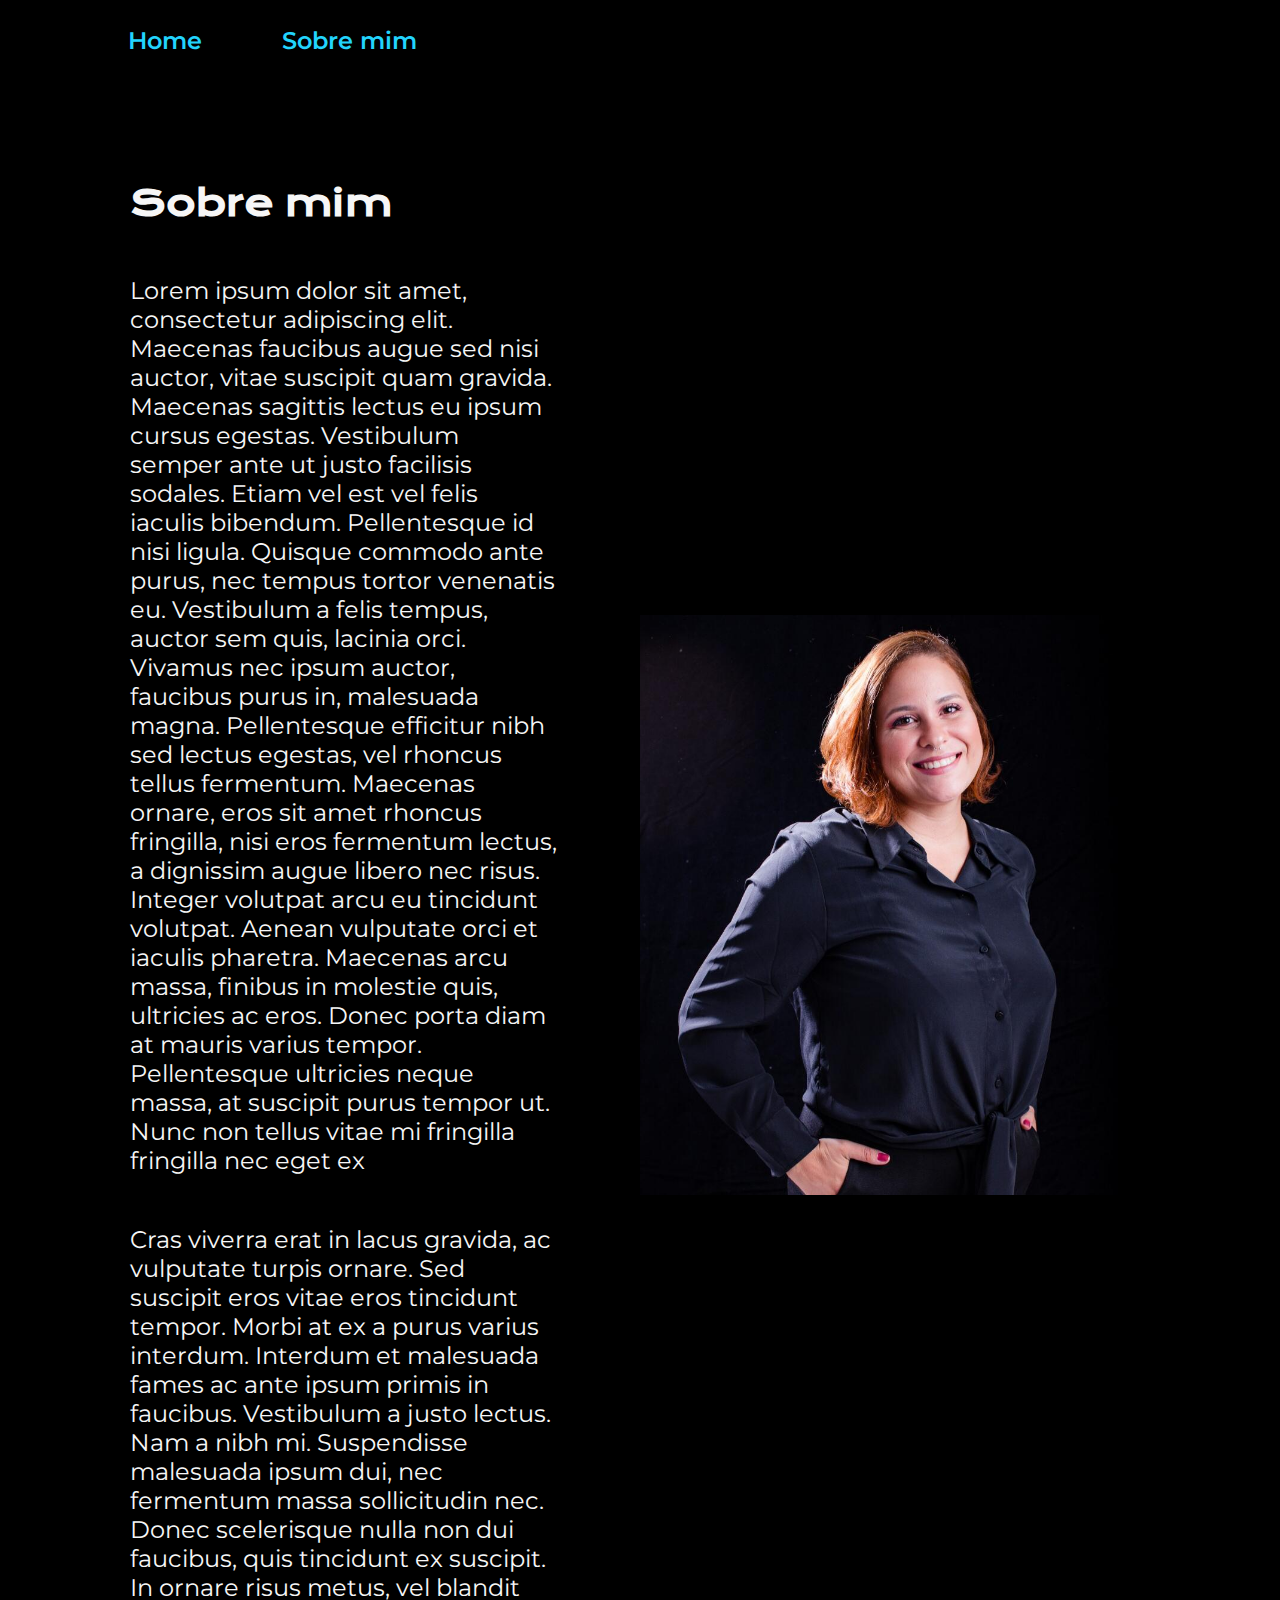
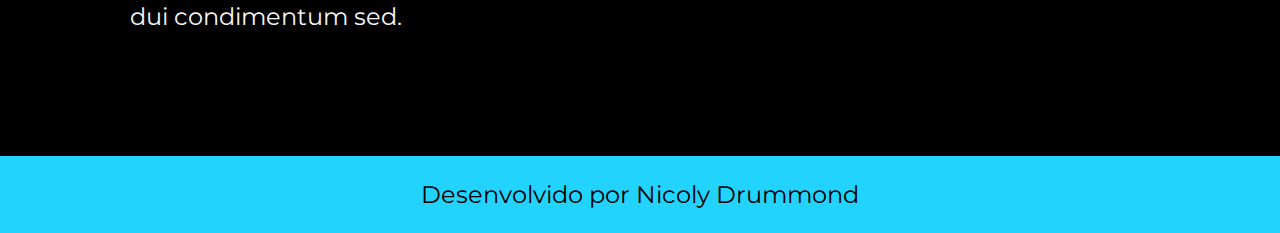
==== about.html @ ed19b87d "Add files via upload" ====
<!DOCTYPE html>
<html lang="pt-br">
<head>
    <meta charset="UTF-8">
    <meta http-equiv="X-UA-Compatible" content="IE=edge">
    <meta name="viewport" content="width=device-width, initial-scale=1.0">
    <title>Sobre mim</title>
    <link rel="stylesheet" href="./styles/style.css">
</head>
<body>
    <header class="cabecalho">
        <nav class="cabecalho__menu">
            <a class="cabecalho__menu__link" href="index.html">Home</a>
            <a class="cabecalho__menu__link" href="about.html" target="_blank">Sobre mim</a>
        </nav>
    </header>

    <main class="apresentacao">
        <section class="apresentacao__conteudo">
            <h1 class="apresentacao__conteudo__titulo">Sobre mim</h1>
            <p class="apresentacao__conteudo__texto">Lorem ipsum dolor sit amet, consectetur adipiscing elit. Maecenas faucibus augue sed nisi auctor, vitae suscipit quam gravida. Maecenas sagittis lectus eu ipsum cursus egestas. Vestibulum semper ante ut justo facilisis sodales. Etiam vel est vel felis iaculis bibendum. Pellentesque id nisi ligula. Quisque commodo ante purus, nec tempus tortor venenatis eu. Vestibulum a felis tempus, auctor sem quis, lacinia orci. Vivamus nec ipsum auctor, faucibus purus in, malesuada magna. Pellentesque efficitur nibh sed lectus egestas, vel rhoncus tellus fermentum. Maecenas ornare, eros sit amet rhoncus fringilla, nisi eros fermentum lectus, a dignissim augue libero nec risus. Integer volutpat arcu eu tincidunt volutpat. Aenean vulputate orci et iaculis pharetra. Maecenas arcu massa, finibus in molestie quis, ultricies ac eros. Donec porta diam at mauris varius tempor. Pellentesque ultricies neque massa, at suscipit purus tempor ut. Nunc non tellus vitae mi fringilla fringilla nec eget ex</p>
            <p class="apresentacao__conteudo__texto">Cras viverra erat in lacus gravida, ac vulputate turpis ornare. Sed suscipit eros vitae eros tincidunt tempor. Morbi at ex a purus varius interdum. Interdum et malesuada fames ac ante ipsum primis in faucibus. Vestibulum a justo lectus. Nam a nibh mi. Suspendisse malesuada ipsum dui, nec fermentum massa sollicitudin nec. Donec scelerisque nulla non dui faucibus, quis tincidunt ex suscipit. In ornare risus metus, vel blandit dui condimentum sed.</p>

        </section>
        <img class="apresentacao__imagem" src="./assets/Nicoly.jpeg" alt="foto da Nicoly" width="400">
    </main>

    <footer class="rodape">
        <p>Desenvolvido por Nicoly Drummond</p>
    </footer>
    
</body>
</html>
---- styles/style.css ----
@import url('https://fonts.googleapis.com/css2?family=Krona+One&family=Montserrat:wght@400;600&display=swap');

:root {
    --cor-primaria: #000000;
    --cor-secundaria: #F6F6F6;
    --cor-terciaria: #22D4FD;
    --cor-hover: #272727;

    --fonte-primaria: 'Krona One', sans-serif;
    --fonte-secundaria: 'Montserrat', sans-serif;

    
}

*{
    margin: 0;
    padding: 0;
}


body {
    
    box-sizing: border-box;
    background-color: var(--cor-primaria);
    color: var(--cor-secundaria);
}

.cabecalho {
    padding: 2% 0 0 10%;
}

.cabecalho__menu {
    display: flex;
    gap: 80px;
}

.cabecalho__menu__link {
    font-family: var(--fonte-secundaria);
    font-size: 1.5rem;
    font-weight: 600;
    color: var(--cor-terciaria);
    text-decoration: none;
}


.apresentacao {
    margin: 9%;
    padding: 10px 15px;
    display: flex;
    align-items: center;
    justify-content: space-between;
    gap: 82px;
}

.apresentacao__conteudo {
    width: 50%;
    display: flex;
    flex-direction: column;
    gap: 50px;
}

.apresentacao__conteudo__titulo {
    font-size: 2.25rem;
    font-family: var(--fonte-primaria);
        
}

.titulo-destaque {
    color: var(--cor-terciaria);
}


.apresentacao__conteudo__texto {
    font-size: 1.5rem;
    font-family: var(--fonte-secundaria);
    

}

.apresentacao__links {
    display: flex;
    justify-content: space-between;
    flex-direction: column;
    align-items: center;
    gap: 32px;
}

.apresentacao__links__subtitulo {
    font-family: var(--fonte-primaria);
    font-weight: 400;
    font-size: 1.5rem;
}

.apresentacao__links__navegacao {
   
    display: flex;
    justify-content: center;
    gap: 16px;
    border: 2px solid var(--cor-terciaria);   
    width: 50%;
    text-align: center;
    border-radius: 8px;
    font-size: 1.5rem;
    padding: 21.5px 0;
    text-decoration: none;
    color: var(--cor-secundaria);
    font-family: var(--fonte-secundaria);

}

.apresentacao__links__link:hover {
    background-color: var(--cor-hover);
}

.apresentacao__imagem {
    width: 50%;
}

.rodape {
    color: var(--cor-primaria);
    background-color: var(--cor-terciaria);
    padding: 24px;
    text-align: center;
    font-family: var(--fonte-secundaria);
    font-size: 1.5rem;
    font-weight: 400;
}

@media (max-width: 1200px) {
    .cabecalho {
        padding: 10%;

    }

    .cabecalho__menu {
        justify-content: center;
    }

    .apresentacao {
        flex-direction: column-reverse;
        padding: 5%;
    }

    .apresentacao__conteudo {
        width: auto;
    }
    
}
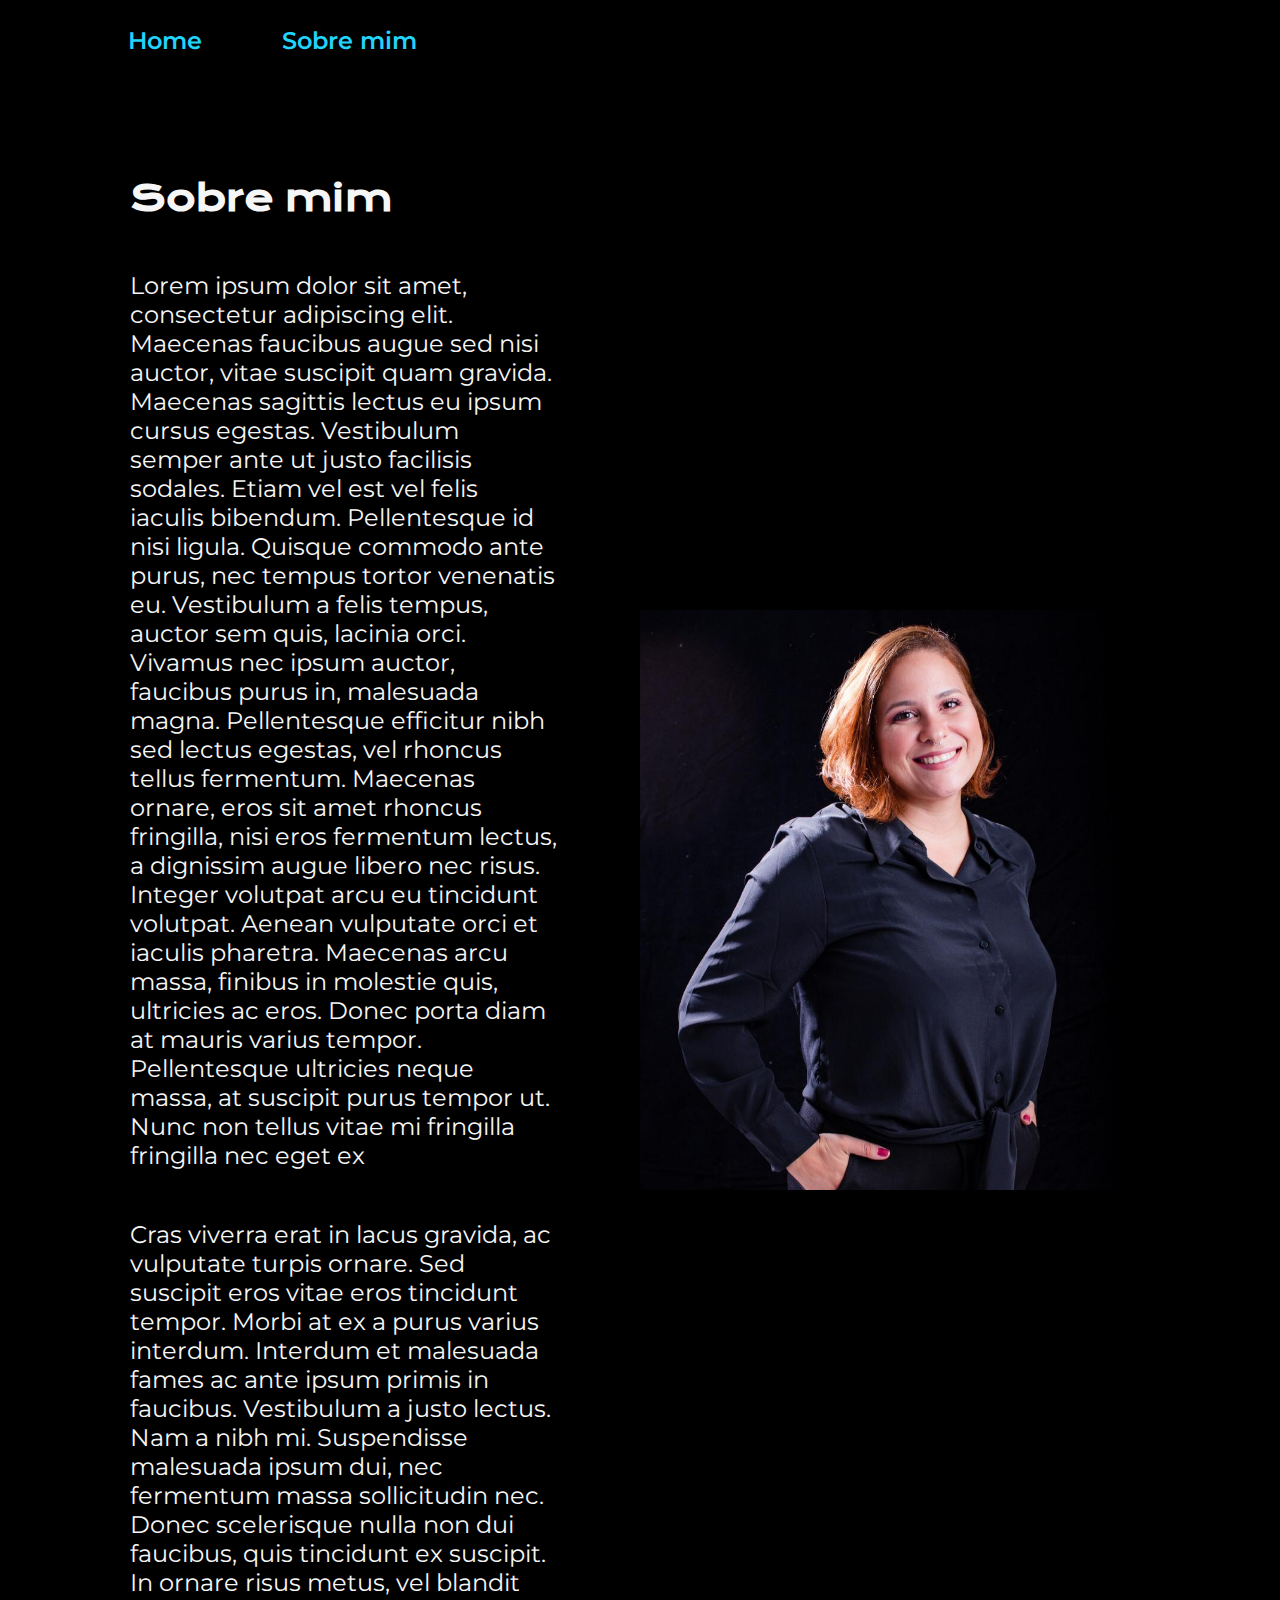
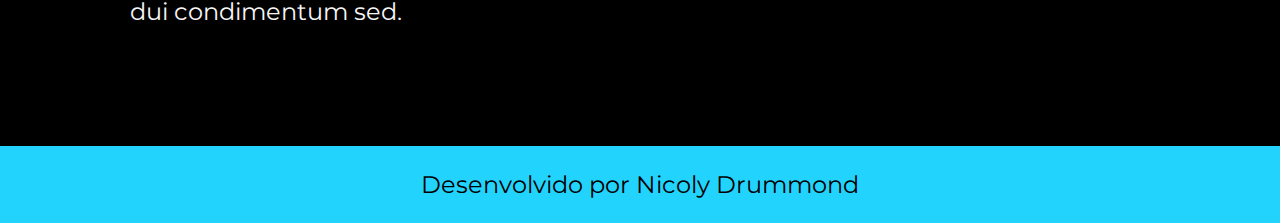
==== commit 3f794931: "target removido dar URL sobre mim e alteracao do padding da classe apresentacao" ====
--- a/about.html
+++ b/about.html
@@ -11,7 +11,7 @@
     <header class="cabecalho">
         <nav class="cabecalho__menu">
             <a class="cabecalho__menu__link" href="index.html">Home</a>
-            <a class="cabecalho__menu__link" href="about.html" target="_blank">Sobre mim</a>
+            <a class="cabecalho__menu__link" href="about.html">Sobre mim</a>
         </nav>
     </header>
 
--- a/styles/style.css
+++ b/styles/style.css
@@ -45,7 +45,7 @@
 
 .apresentacao {
     margin: 9%;
-    padding: 10px 15px;
+    padding: 5px 15px;
     display: flex;
     align-items: center;
     justify-content: space-between;
